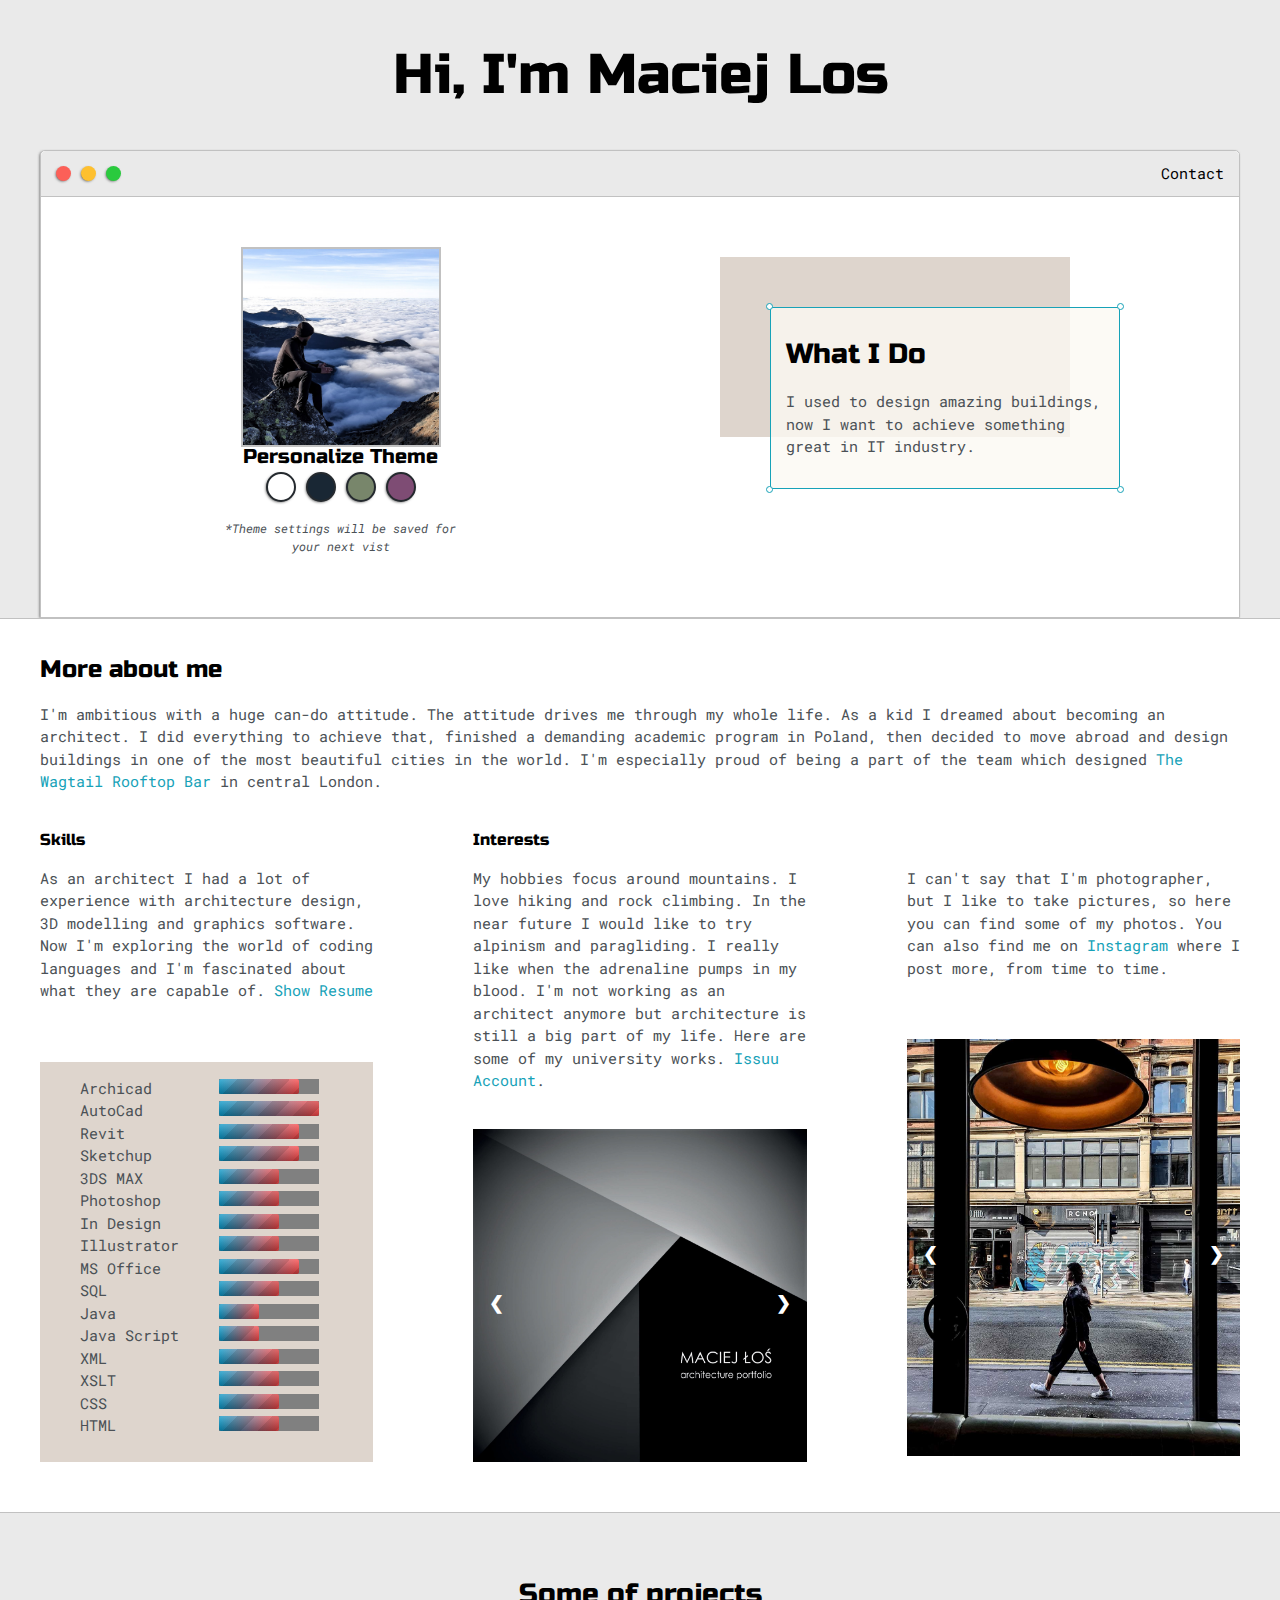
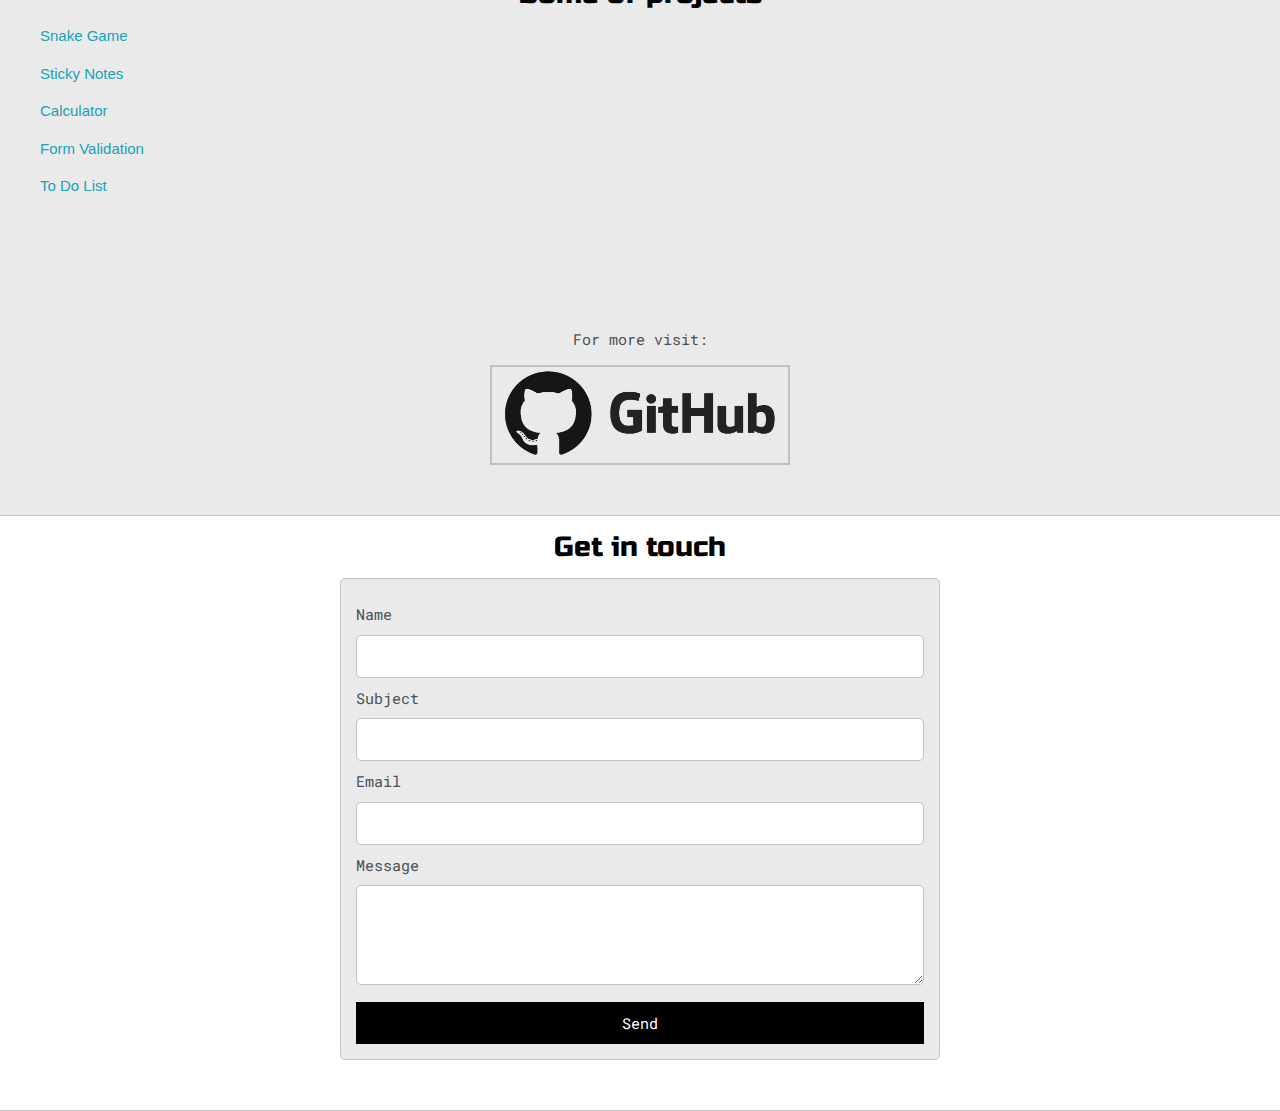
==== index.html @ 24a9ff27 "Add files via upload" ====
<!DOCTYPE html>
<html>
<head>
	<meta charset="UTF-8">
	<meta http-equiv="X-UA-Compatible" content="IE=edge">
	<title>Maciej Łoś</title>
 	<style>

         /* For Firefox */
        progress::-moz-progress-bar {
            background: green;
        }
        /* For Chrome or Safari */
        progress::-webkit-progress-value {
  background-image:
	   -webkit-linear-gradient(-45deg, 
	                           transparent 33%, rgba(0, 0, 0, .1) 33%, 
	                           rgba(0,0, 0, .1) 66%, transparent 66%),
	   -webkit-linear-gradient(top, 
	                           rgba(255, 255, 255, .25), 
	                           rgba(0, 0, 0, .25)),
	   -webkit-linear-gradient(left, #09c, #f44);

    border-radius: 2px; 
    background-size: 35px 20px, 100% 100%, 100% 100%;
}
  
        /* For IE10 */
        progress {
            background: red;
        }
  
   </style>
<link rel="stylesheet" href="https://www.w3schools.com/w3css/4/w3.css">

		<meta name="viewport" content="width=device-width, initial-scale=1, maximum-scale=1, minimum-scale=1" />

	<link href="https://fonts.googleapis.com/css2?family=Russo+One&display=swap" rel="stylesheet">

	<link href="https://fonts.googleapis.com/css2?family=Roboto+Mono:wght@500&family=Russo+One&display=swap" rel="stylesheet">

	<link rel="stylesheet" type="text/css" href="default.css">
	<link id="theme-style" rel="stylesheet" type="text/css" href="">

</head>
<!-- Google tag (gtag.js) -->
<script async src="https://www.googletagmanager.com/gtag/js?id=G-Q70QWRX28V"></script>
<script>
  window.dataLayer = window.dataLayer || [];
  function gtag(){dataLayer.push(arguments);}
  gtag('js', new Date());

  gtag('config', 'G-Q70QWRX28V');
</script>
<body>

<section class="s1">
	<div class="main-container">
		<div class="greeting-wrapper">
		<h1>Hi, I'm Maciej Los</h1>
		</div>

		<div class="intro-wrapper">
		<div class="nav-wrapper">
			<div class ="dots-wrapper">
				<div id="dot1" class="browser-dot"></div>
				<div id="dot2" class="browser-dot"></div>
				<div id="dot3" class="browser-dot"></div>
				
			</div>
			<ul id ="navigation">
				<li><a href="index.html#contact">Contact</a></li>
			</ul>
		</div>
		<div class="left-column">
			<img id="profile_pic" src="assets/insta/5.jpg">
			<h5 style="text-align: center;line-height: 0;">Personalize Theme</h5>
					<div id="theme-options-wrapper">
						<div data-mode="light" id="light-mode" class="theme-dot"></div>
						<div data-mode="blue" id="blue-mode" class="theme-dot"></div>
						<div data-mode="green" id="green-mode" class="theme-dot"></div>
						<div data-mode="purple" id="purple-mode" class="theme-dot"></div>
					</div>
					<p id="settings-note">*Theme settings will be saved for<br>your next vist</p>
				</div>
		<div class="right-column">

					<div id="preview-shadow">
						<div id="preview">
							<div id="corner-tl" class="corner"></div>
							<div id="corner-tr" class="corner"></div>
							<h3>What I Do</h3>
							<p>I used to design amazing buildings,<br>now I want to achieve something great in IT industry.</p>
							<div id="corner-br" class="corner"></div>
							<div id="corner-bl" class="corner"></div>
						</div>
					</div>
				</div>
		</div>
	</div>
</section>
<section class="s2">
		<div class="main-container">
			<br>
<h4>More about me</h4>

<p>I'm ambitious with a huge can-do attitude. The attitude drives me through my whole life. As a kid I dreamed about becoming an architect. I did everything to achieve that, finished a demanding academic program in Poland, then decided to move abroad and design buildings in one of the most beautiful cities in the world. I'm especially proud of being a part of the team which designed <a target="_blank" href="https://wagtaillondon.com/gallery/">The Wagtail Rooftop Bar</a> in central London.</p>
			<div class="about-wrapper">
				<div class="about-me">
					<h6>Skills</h6>
					<p>As an  architect I had a lot of experience with architecture design, 3D modelling and graphics software. Now I'm exploring the world of coding languages and I'm fascinated about what they are capable of. <a target="_blank" href="resume.pdf">Show Resume</a></p>
					<br>
					<br>
					<div id="skills">
						<ul>
							<li>Archicad</li>
							<li>AutoCad</li>
							<li>Revit</li>
							<li>Sketchup</li>
							<li>3DS MAX</li>
							<li>Photoshop</li>
							<li>In Design</li>
							<li>Illustrator</li>
							<li>MS Office</li>
							<li>SQL</li>
							<li>Java</li>
							<li>Java Script</li>
							<li>XML</li>
							<li>XSLT</li>
							<li>CSS</li>
							<li>HTML</li>
						</ul>
						<ul>
							<li><progress id="file" max="100" value="80"></progress></li>
							<li><progress id="file" max="100" value="100"></progress></li>
							<li><progress id="file" max="100" value="80"></progress></li>
							<li><progress id="file" max="100" value="80"></progress></li>
							<li><progress id="file" max="100" value="60"></progress></li>
							<li><progress id="file" max="100" value="60"></progress></li>
							<li><progress id="file" max="100" value="60"></progress></li>
							<li><progress id="file" max="100" value="60"></progress></li>
							<li><progress id="file" max="100" value="80"></progress></li>
							<li><progress id="file" max="100" value="60"></progress></li>
							<li><progress id="file" max="100" value="40"></progress></li>
							<li><progress id="file" max="100" value="40"></progress></li>
							<li><progress id="file" max="100" value="60"></progress></li>
							<li><progress id="file" max="100" value="60"></progress></li>
							<li><progress id="file" max="100" value="60"></progress></li>
							<li><progress id="file" max="100" value="60"></progress></li>
						</ul>

					</div>
					</div>
<div>
	<h6>Interests</h6>
	<p>My hobbies focus around mountains. I love hiking and rock climbing. In the near future I would like to try alpinism and paragliding. I really like when the adrenaline pumps in my blood. I'm not working as an architect anymore but architecture is still a big part of my life. Here are some of my university works. <a target="_blank" href="https://issuu.com/maciejlos/docs/portfolio">Issuu Account</a>.</p>
	<br>
			<!-- Slideshow container -->
				
<div class="slideshow-container">
	<a target="_blank" href="https://issuu.com/maciejlos/docs/portfolio">
  <div class="mySlides2">
    <img src="assets\portfolio\1.jpg" style="width:100%">
  </div>

  <div class="mySlides2">
    <img src="assets\portfolio\2.jpg" style="width:100%">
  </div>

  <div class="mySlides2">
    <img src="assets\portfolio\3.jpg" style="width:100%">
  </div>

  <div class="mySlides2">
    <img src="assets\portfolio\4.jpg" style="width:100%">
  </div>

  <div class="mySlides2">
    <img src="assets\portfolio\5.jpg" style="width:100%">
  </div>

  <div class="mySlides2">
    <img src="assets\portfolio\6.jpg" style="width:100%">
  </div>

  <div class="mySlides2">
    <img src="assets\portfolio\7.jpg" style="width:100%">
  </div>
  </a>
    <a class="prev" onclick="plusSlides(-1, 1)">&#10094;</a>
  <a class="next" onclick="plusSlides(1, 1)">&#10095;</a>
</div>
				</div>
				<div>
				<h6><br></h6>
				<p> I can't say that I'm photographer, but I like to take pictures, so here you can find some of my photos.  You can also find me on <a target="_blank" href="https://www.instagram.com/maciejlos/">Instagram</a> where I post more, from time to time.</p>
	<!-- Slideshow container -->
	<br>
	<br>
	
<div class="slideshow-container">
	<a target="_blank" href="https://www.instagram.com/maciejlos/">
  <div class="mySlides1">
    <img src="assets\insta\1.jpg" style="width:100%">
  </div>

  <div class="mySlides1">
    <img src="assets\insta\2.jpg" style="width:100%">
  </div>

  <div class="mySlides1">
    <img src="assets\insta\3.jpg" style="width:100%">
  </div>

  <div class="mySlides1">
    <img src="assets\insta\4.jpg" style="width:100%">
  </div>

<div class="mySlides1">
    <img src="assets\insta\5.jpg" style="width:100%">
  </div>

<div class="mySlides1">
    <img src="assets\insta\6.jpg" style="width:100%">
  </div>

<div class="mySlides1">
    <img src="assets\insta\7.jpg" style="width:100%">
  </div>

</a>

  <a class="prev" onclick="plusSlides(-1, 0)">&#10094;</a>
  <a class="next" onclick="plusSlides(1, 0)">&#10095;</a>
</div>
					
				
<script type="text/javascript" src="slideshow.js"></script>
		

	
	</section>
<section class="s1">
	<div class="main-container">
		<div class="left-column">
		<h3 style="text-align: center;">Some of projects</h3>
		<a target="_blank" href="SnakeGame\snake.html">Snake Game</a></p>
		<a target="_blank" href="StickyNotesApp\index.html">Sticky Notes</a></p>
		<a target="_blank" href="calculator\index.html">Calculator</a></p>
		<a target="_blank" href="FormValidation\index.html">Form Validation</a></p>
		<a target="_blank" href="todoapp\todo.html">To Do List</a></p>
	</div>
	<div class="right-column">
		<p align="center">For more visit:</p>
		<a target="_blank" href="https://github.com/maciejlos"><img id="github" src="assets/github.png"></a>
	</div>
</div>
</section>
<section class="s2">
	<div class="main-container">
		<h3 style="text-align: center;">Get in touch</h3>
		<form id="contact-form">
			<a name="contact"></a>
			<label>Name</label>
			<input class="input-field" type="text" name="name">
			<label>Subject</label>
			<input class="input-field" type="text" name="subject">
			<label>Email</label>
			<input class="input-field" type="text" name="email">
			<label>Message</label>
			<textarea class="input-field" name="message"></textarea>



			<input id="submit-btn" type="submit" value="Send">

		</form>
	</div>
	<script type="text/javascript" src="script.js"></script>
</section>


</body>
</html>
---- default.css ----
:root{
	--mainColor:#eaeaea;
	--secondaryColor:#fff;

	--borderColor:#c1c1c1;

	--mainText:black;
	--secondaryText:#4b5156;

	--themeDotBorder:#24292e;

	--previewBg:rgb(251, 249, 243, 0.8);
	--previewShadow:rgb(222, 213, 205);


	--buttonColor:black;


}


html, body{
	padding: 0;
	margin: 0;
	scroll-behavior: smooth;
}

body *{
	transition: 0.3s;
}


h1, h2, h3, h4, h5, h6, strong{
	color: var(--mainText);
	font-family: 'Russo One', sans-serif;
	font-weight: 500;
}

p, li, span, label, input, textarea{
	color: var(--secondaryText);
	font-family: 'Roboto Mono', monospace;
}

a{
	text-decoration: none;
	color:#17a2b8;
}

ul{
	list-style: none;
}

h1 { font-size: 56px;}
h2 { font-size: 36px;}
h3 { font-size: 28px;}
h4 { font-size: 24px;}
h5 { font-size: 20px;}
h6 { font-size: 16px;}


.s1{
	background-color: var(--mainColor);
	border-bottom:1px solid var(--borderColor);
	overflow:auto;
}

.s2{
	background-color: var(--secondaryColor);
	border-bottom:1px solid var(--borderColor);
	overflow:auto;
}




.main-container{
	width: 1200px;
	margin: 0 auto;
}


.greeting-wrapper{
	display: grid;
	text-align: center;
	align-content: center;
	min-height: 10em;

}

.intro-wrapper{
	background-color: var(--secondaryColor);
	border:1px solid var(--borderColor);
	border-radius:5px 5px 0 0;


	-webkit-box-shadow: -1px 1px 3px -1px rgba(0,0,0,0.75);
	-moz-box-shadow: -1px 1px 3px -1px rgba(0,0,0,0.75);
	box-shadow: -1px 1px 3px -1px rgba(0,0,0,0.75);

	display: grid;
	grid-template-columns: 1fr 1fr;
	grid-template-areas: 
		'nav-wrapper nav-wrapper'
		'left-column right-column'
	;
}

.intro-wrapper2{
	background-color: var(--secondaryColor);
	border:1px solid var(--borderColor);
	border-radius:5px 5px 0 0;


	-webkit-box-shadow: -1px 1px 3px -1px rgba(0,0,0,0.75);
	-moz-box-shadow: -1px 1px 3px -1px rgba(0,0,0,0.75);
	box-shadow: -1px 1px 3px -1px rgba(0,0,0,0.75);

	display: grid;
	grid-template-columns: 1fr 1fr;
	grid-template-areas: 
		'nav-wrapper nav-wrapper'
		'left-column right-column'
	;
}



.form-wrapper{
	background-color: var(--secondaryColor);
	border:1px solid var(--borderColor);
	border-radius:5px 5px 0 0;


	-webkit-box-shadow: -1px 1px 3px -1px rgba(0,0,0,0.75);
	-moz-box-shadow: -1px 1px 3px -1px rgba(0,0,0,0.75);
	box-shadow: -1px 1px 3px -1px rgba(0,0,0,0.75);
}


.nav-wrapper{
	border-radius:5px 5px 0 0;
	grid-area:nav-wrapper;
	border-bottom: 1px solid var(--borderColor);
	display: flex;
	justify-content: space-between;
	align-items: center;
	background-color: var(--mainColor);
}

#navigation a{
	color:var(--mainText);
}


#navigation{
	margin:0;
	padding: 10px;
}

#navigation li{
	display: inline-block;
	margin-right: 5px;
	margin-left:5px;
}

.dots-wrapper{
	display: flex;
	padding: 10px;
}

#dot1{
	background-color:  #FC6058;
}

#dot2{
	background-color:  #FEC02F;
}

#dot3{
	background-color:  #2ACA3E;
}

.browser-dot{
	height: 15px;
	width: 15px;
	border-radius: 50%;
	margin: 5px;

	-webkit-box-shadow: -1px 1px 3px -1px rgba(0,0,0,0.75);
	-moz-box-shadow: -1px 1px 3px -1px rgba(0,0,0,0.75);
	box-shadow: -1px 1px 3px -1px rgba(0,0,0,0.75);

}


.left-column{
	grid-area: left-column;
	padding-top:50px;
	padding-bottom: 50px;
}

#profile_pic{
	display: block;
	margin:0 auto;

	height: 200px;
	width: 200px;
	object-fit: cover;
	border:2px solid var(--borderColor);
}

#github{
	display: block;
	margin:0 auto;

	height: 100px;
	width: 300px;
	object-fit: cover;
	border:2px solid var(--borderColor);
}


#theme-options-wrapper{
	display: flex;
	justify-content: center;
}

.theme-dot{
	height: 30px;
	width: 30px;
	background-color: black;
	border-radius: 50%;

	margin: 5px;
	border:2px solid var(--themeDotBorder);

	-webkit-box-shadow: -1px 1px 3px -1px rgba(0,0,0,0.75);
	-moz-box-shadow: -1px 1px 3px -1px rgba(0,0,0,0.75);
	box-shadow: -1px 1px 3px -1px rgba(0,0,0,0.75);

	cursor: pointer;
}


.theme-dot:hover{
	border-width: 5px;
}


#light-mode{
	background-color: #fff;
}

#blue-mode{
	background-color: #192734;
}

#green-mode{
	background-color: #78866b;
}

#purple-mode{
	background-color: #7E4C74;
}

#settings-note{
	font-size: 12px;
	font-style: italic;
	text-align: center;
}

.right-column{
	grid-area: right-column;
	display: grid;
	align-content: center;

	padding-top: 50px;
	padding-bottom: 50px;
}



#preview-shadow{
	background-color: var(--previewShadow);
	max-width: 350px;
	height: 180px;
	padding-left: 50px;
	padding-top: 50px;
	margin-left: 80px;
	margin-bottom: 120px;
}


#preview{
	width: 350px;
	border:1.5px solid #17a2b8;
	background-color: var(--previewBg);
	padding:15px;
	position: relative;
}

.corner{
	width:7px;
	height: 7px;
	border-radius: 50%;
	border:1.5px solid #17a2b8;
	background-color: #fff;
	position: absolute;
}

#corner-tl{
	top:-5px;
	left: -5px
}

#corner-tr{
	top:-5px;
	right: -5px
}


#corner-br{
	bottom:-5px;
	right: -5px
}


#corner-bl{
	bottom:-5px;
	left: -5px
}

.about-wrapper{
	display: grid;
	grid-template-columns: repeat(auto-fit, minmax(320px, 1fr));
	padding-bottom: 50px;
	padding-top: 10px;
	gap:100px;
}


#skills{
	display: flex;
	justify-content: flex-start;
	background-color: var(--previewShadow);
	height: 400px;
}

#file {
	  border-radius: 2px; 
    background-size: 35px 20px, 100% 100%, 100% 100%;
    width: 100px;
}

.social-links{
	display: grid;
	align-content: center;
	text-align: center;
}

#social_img{
	width: 100%;
}

.post-wrapper{
	display: grid;
	grid-template-columns: repeat(auto-fit, 320px);
	gap:20px;
	justify-content: center;
	padding-bottom: 50px;
}

.post{
	border:1px solid var(--borderColor);
	-webkit-box-shadow: -2px 7px 21px -9px rgba(0,0,0,0.75);
	-moz-box-shadow: -2px 7px 21px -9px rgba(0,0,0,0.75);
	box-shadow: -2px 7px 21px -9px rgba(0,0,0,0.75);
}

.thumbnail{
	display: block;
	width: 100%;
	height:180px;
	object-fit: cover;
}

.post-preview{
	background-color: #fff;
	padding:15px;
}

.post-title{
	color:black;
	margin: 0;
}

.post-intro{
	color:#4b5156;
	font-size: 14px;
}


#contact-form{
	display: block;
	max-width: 600px;
	margin: 0 auto;
	border: 1px solid var(--borderColor);
	padding: 15px;
	border-radius: 5px;
	background-color: var(--mainColor);
	margin-bottom: 50px;

}

#contact-form label{
	line-height: 2.7em;
}

#contact-form textarea{
	min-height: 100px;
	font-size: 14px;
}


.input-field{
	width: 100%;
	padding-top: 10px;
	padding-bottom:10px; 
	background-color: var(--secondaryColor);
	border-radius: 5px;
	border:1px solid var(--borderColor);
	font-size: 14px;
}


#submit-btn{
	margin-top: 10px;
	width: 100%;
	padding-top: 10px;
	padding-bottom:10px; 
	color: #fff;
	background-color: var(--buttonColor);
	border:none;
}

.mySlides1, .mySlides2 {display: none}
img {vertical-align: middle;}

/* Slideshow container */
.slideshow-container {
  max-width: 1000px;
  position: relative;
  margin: auto;
}

/* Next & previous buttons */
.prev, .next {
  cursor: pointer;
  position: absolute;
  top: 50%;
  width: auto;
  padding: 16px;
  margin-top: -22px;
  color: white;
  font-weight: bold;
  font-size: 18px;
  transition: 0.6s ease;
  border-radius: 0 3px 3px 0;
  user-select: none;
}

/* Position the "next button" to the right */
.next {
  right: 0;
  border-radius: 3px 0 0 3px;
}

/* On hover, add a grey background color */
.prev:hover, .next:hover {
  background-color: #f1f1f1;
  color: black;
}

@keyframes fade {
  from {opacity: .4}
  to {opacity: 1}
}


@media screen and (max-width: 1200px){
	.main-container{
		width: 95%;
	}
}

@media screen and (max-width: 800px){
	.intro-wrapper{
		grid-template-columns: 1fr;
		grid-template-areas: 
			'nav-wrapper'
			'left-column'
			'right-column'
		;
	}

	.right-column{
		justify-content: center;
	}

}

@media screen and (max-width: 400px){
	#preview-shadow{
		max-width: 280px;
		height: 180px;
		padding-left: 10px;
		padding-top: 10px;
	}

	#preview{
		width: 280px;

	}

}
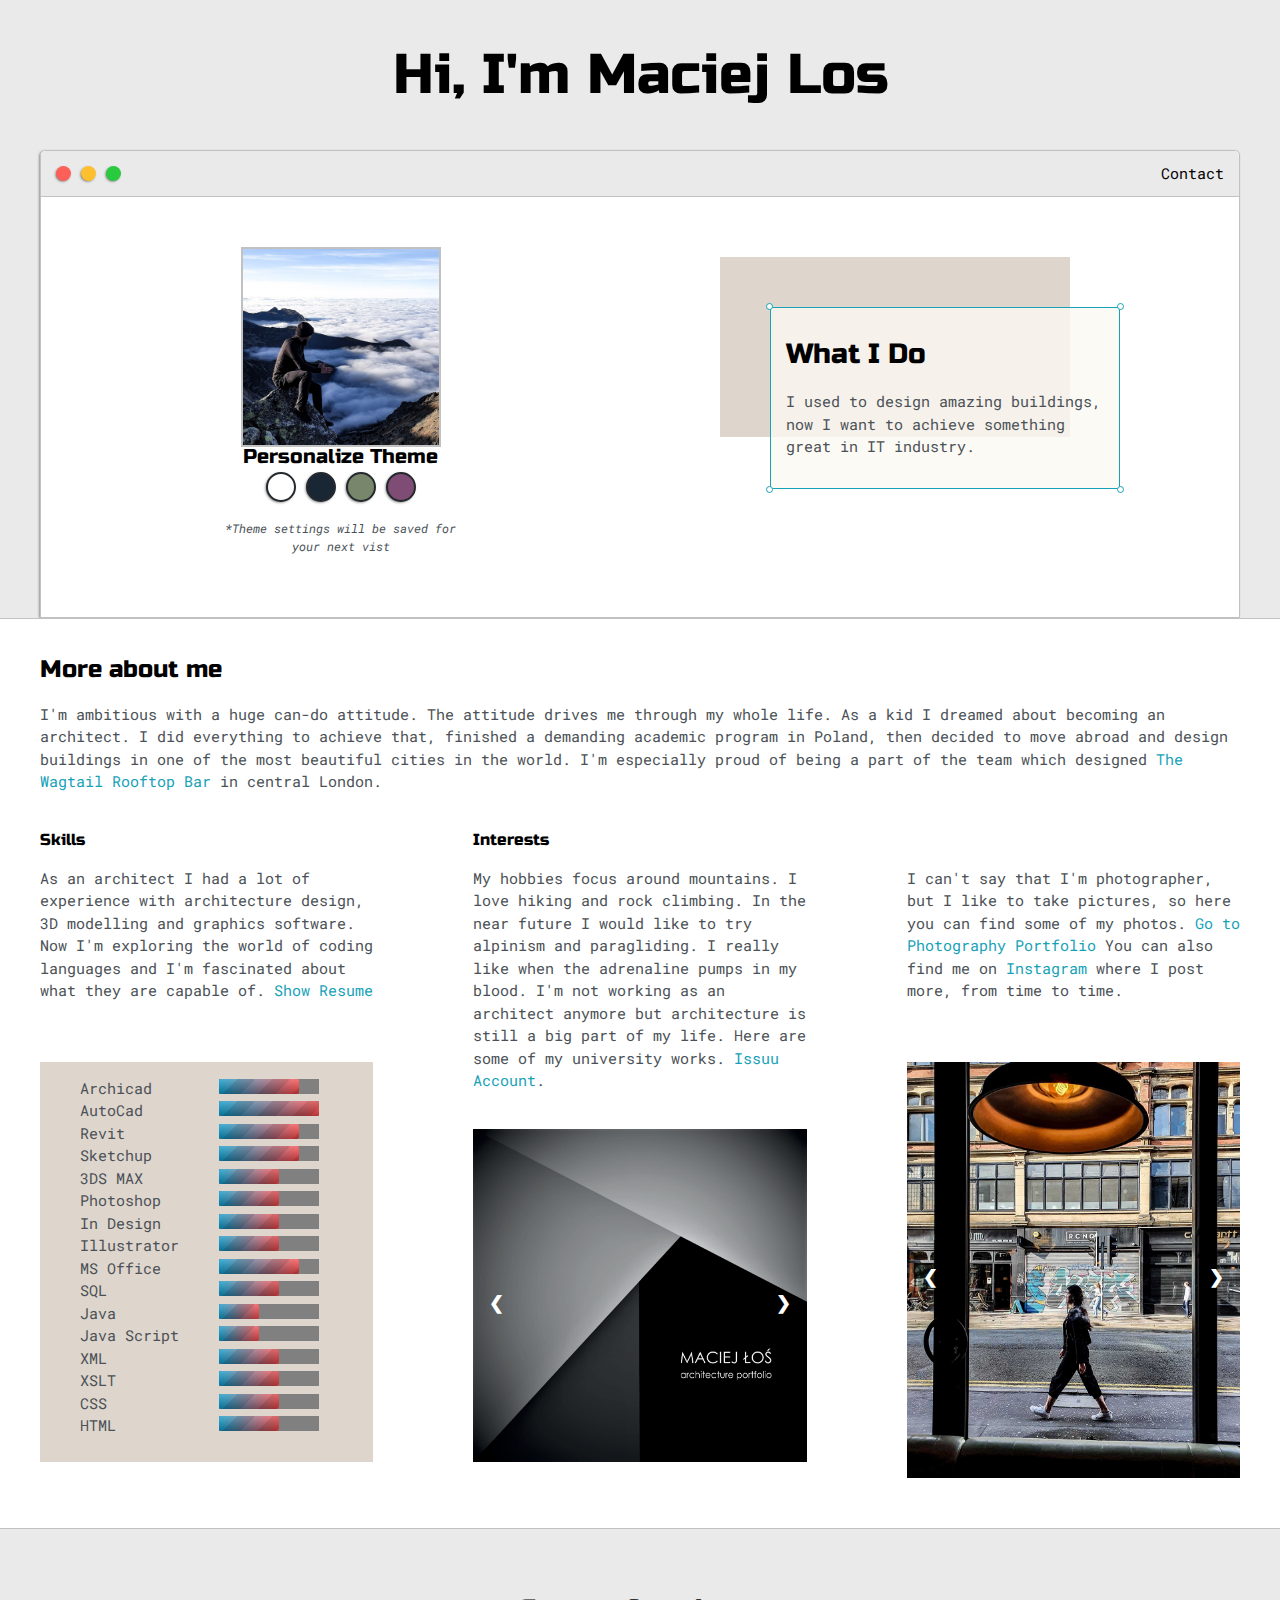
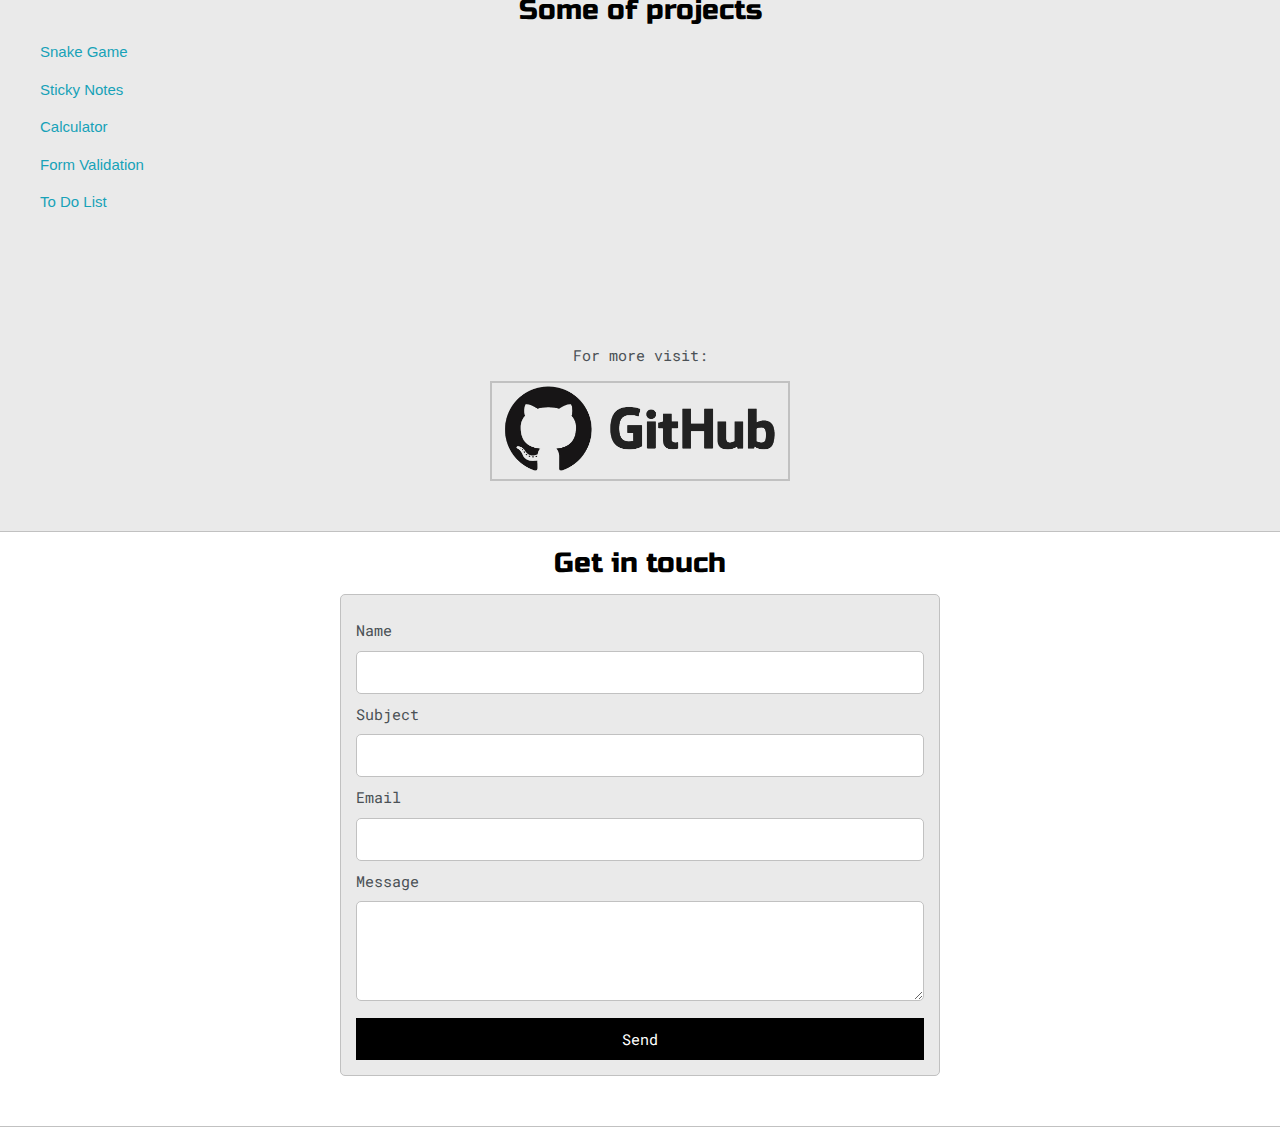
==== commit 85c261ef: "Update index.html" ====
--- a/index.html
+++ b/index.html
@@ -193,7 +193,7 @@
 				</div>
 				<div>
 				<h6><br></h6>
-				<p> I can't say that I'm photographer, but I like to take pictures, so here you can find some of my photos.  You can also find me on <a target="_blank" href="https://www.instagram.com/maciejlos/">Instagram</a> where I post more, from time to time.</p>
+				<p> I can't say that I'm photographer, but I like to take pictures, so here you can find some of my photos. <a target="_blank" href="./photosportfolio/portfolio.html">Go to Photography Portfolio</a> You can also find me on <a target="_blank" href="https://www.instagram.com/maciejlos/">Instagram</a> where I post more, from time to time.</p>
 	<!-- Slideshow container -->
 	<br>
 	<br>
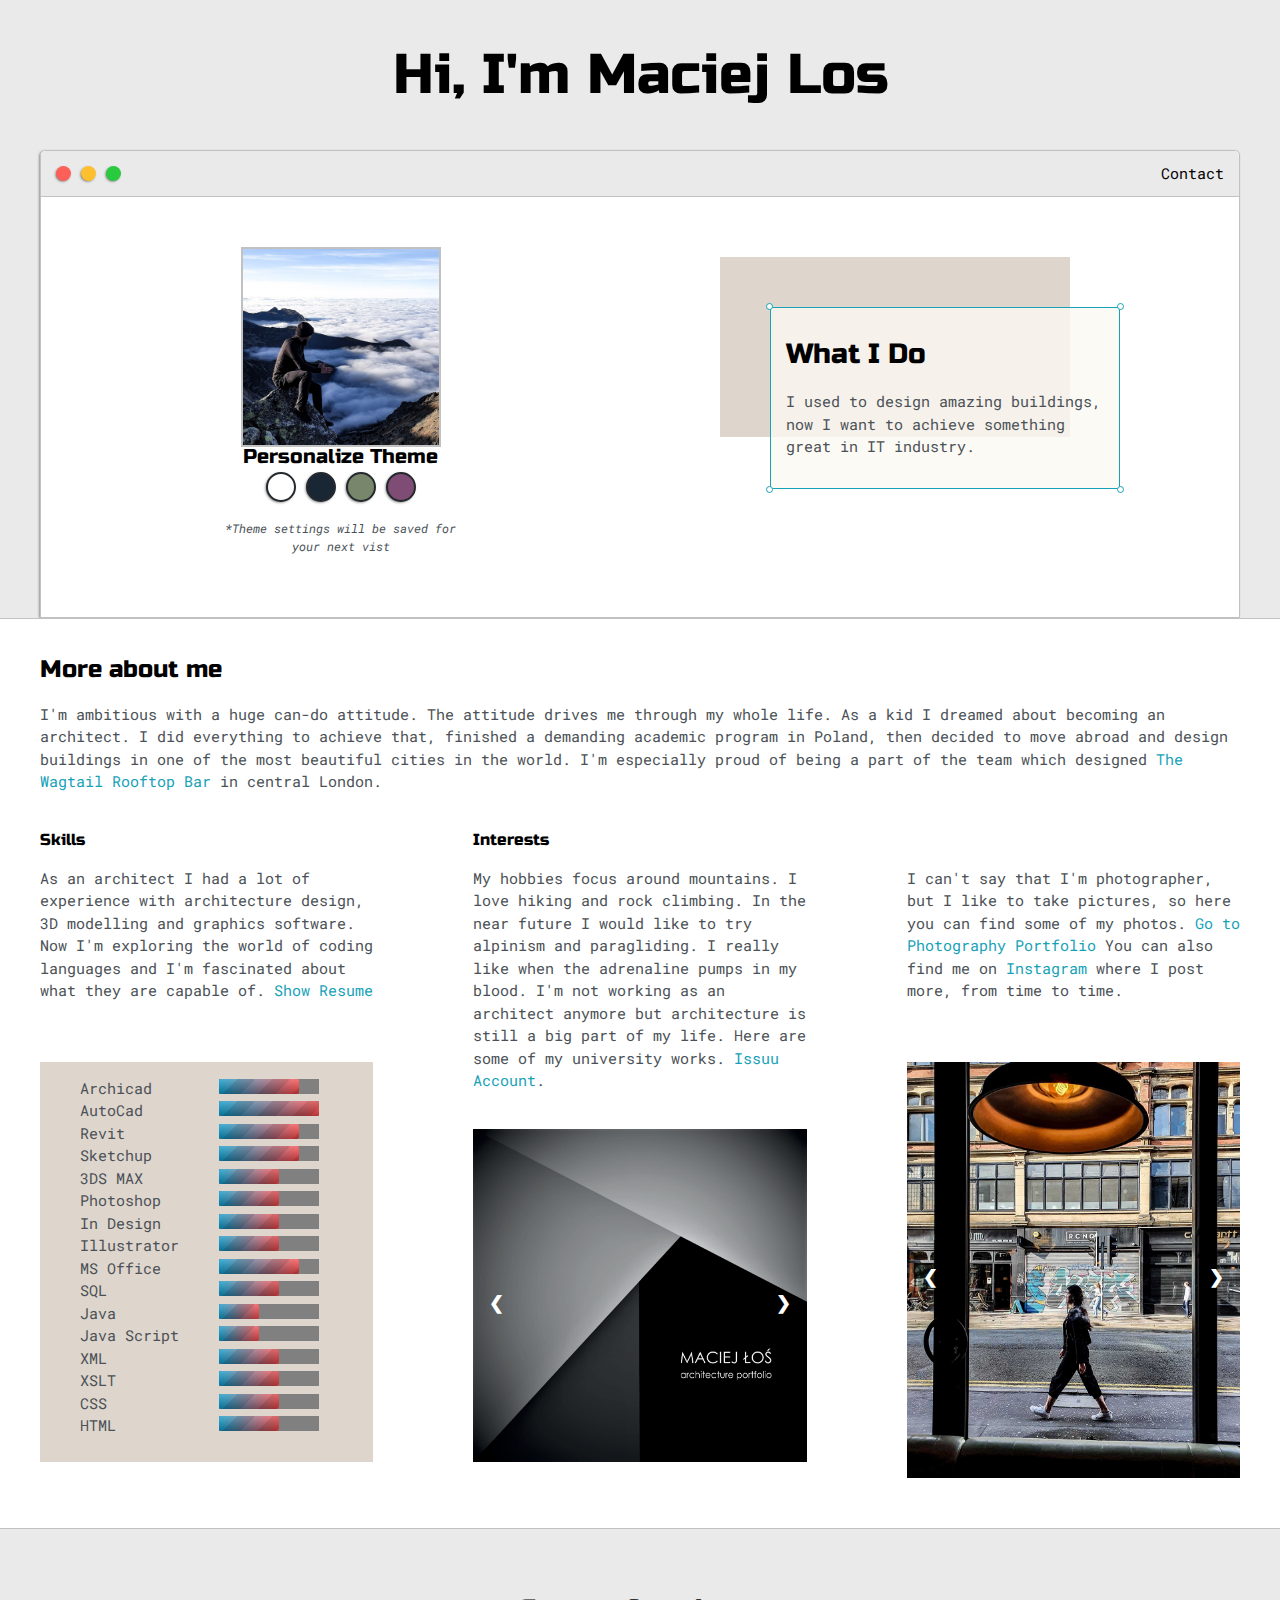
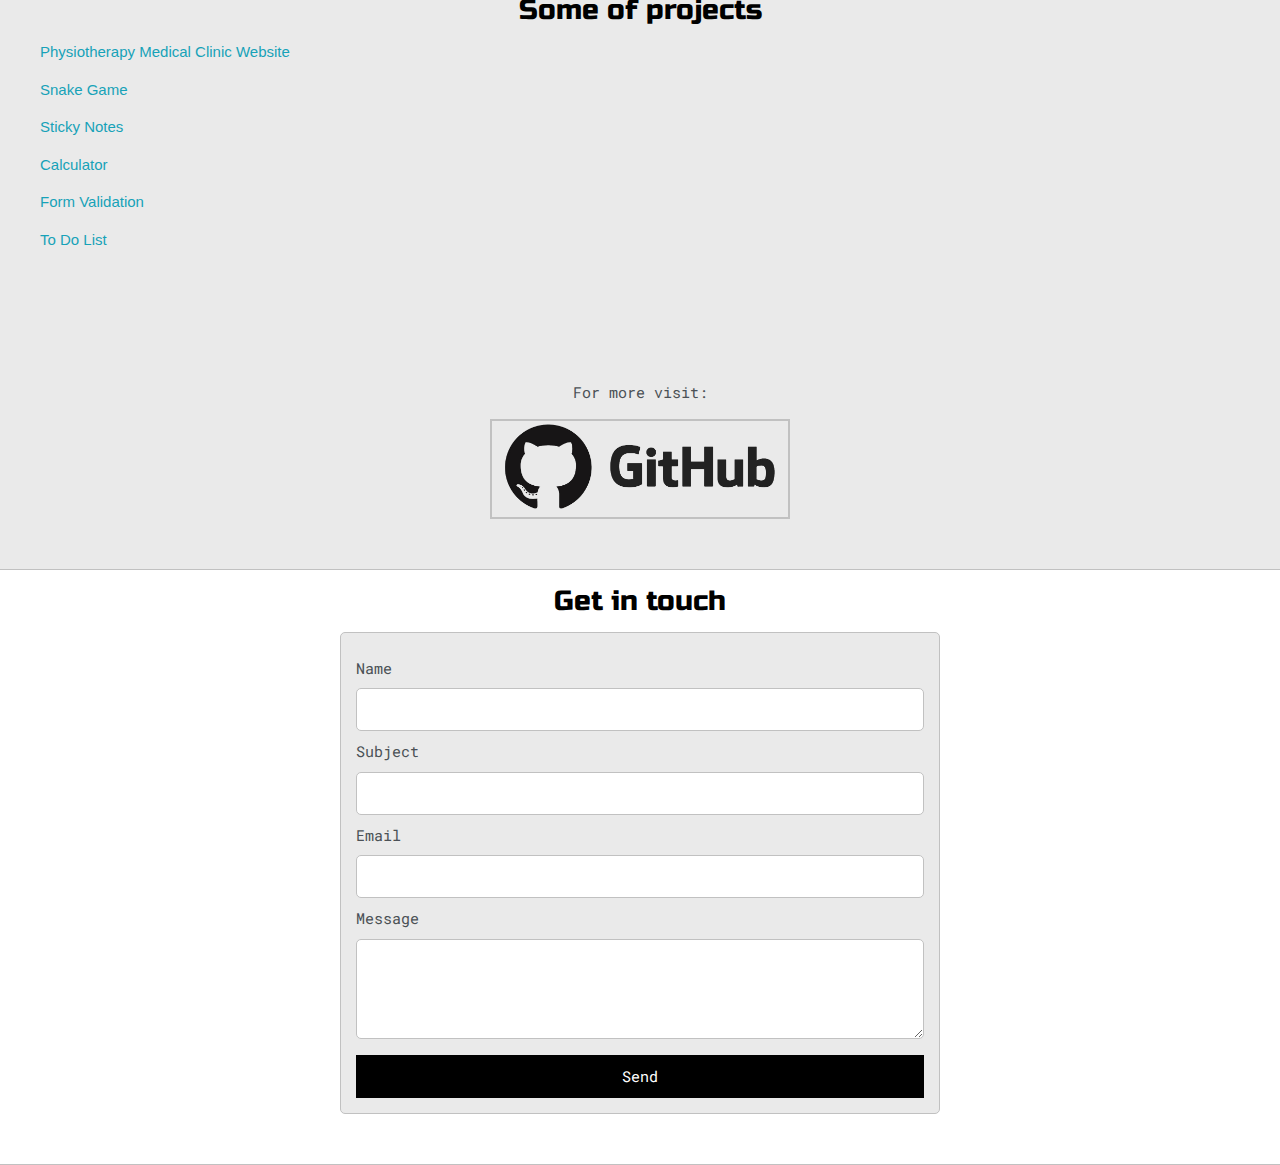
==== commit a8f5f55d: "Update index.html" ====
--- a/index.html
+++ b/index.html
@@ -244,6 +244,7 @@
 	<div class="main-container">
 		<div class="left-column">
 		<h3 style="text-align: center;">Some of projects</h3>
+		<a target="_blank" href="http://www.bio-med.konin.pl/">Physiotherapy Medical Clinic Website</a></p>
 		<a target="_blank" href="SnakeGame\snake.html">Snake Game</a></p>
 		<a target="_blank" href="StickyNotesApp\index.html">Sticky Notes</a></p>
 		<a target="_blank" href="calculator\index.html">Calculator</a></p>
